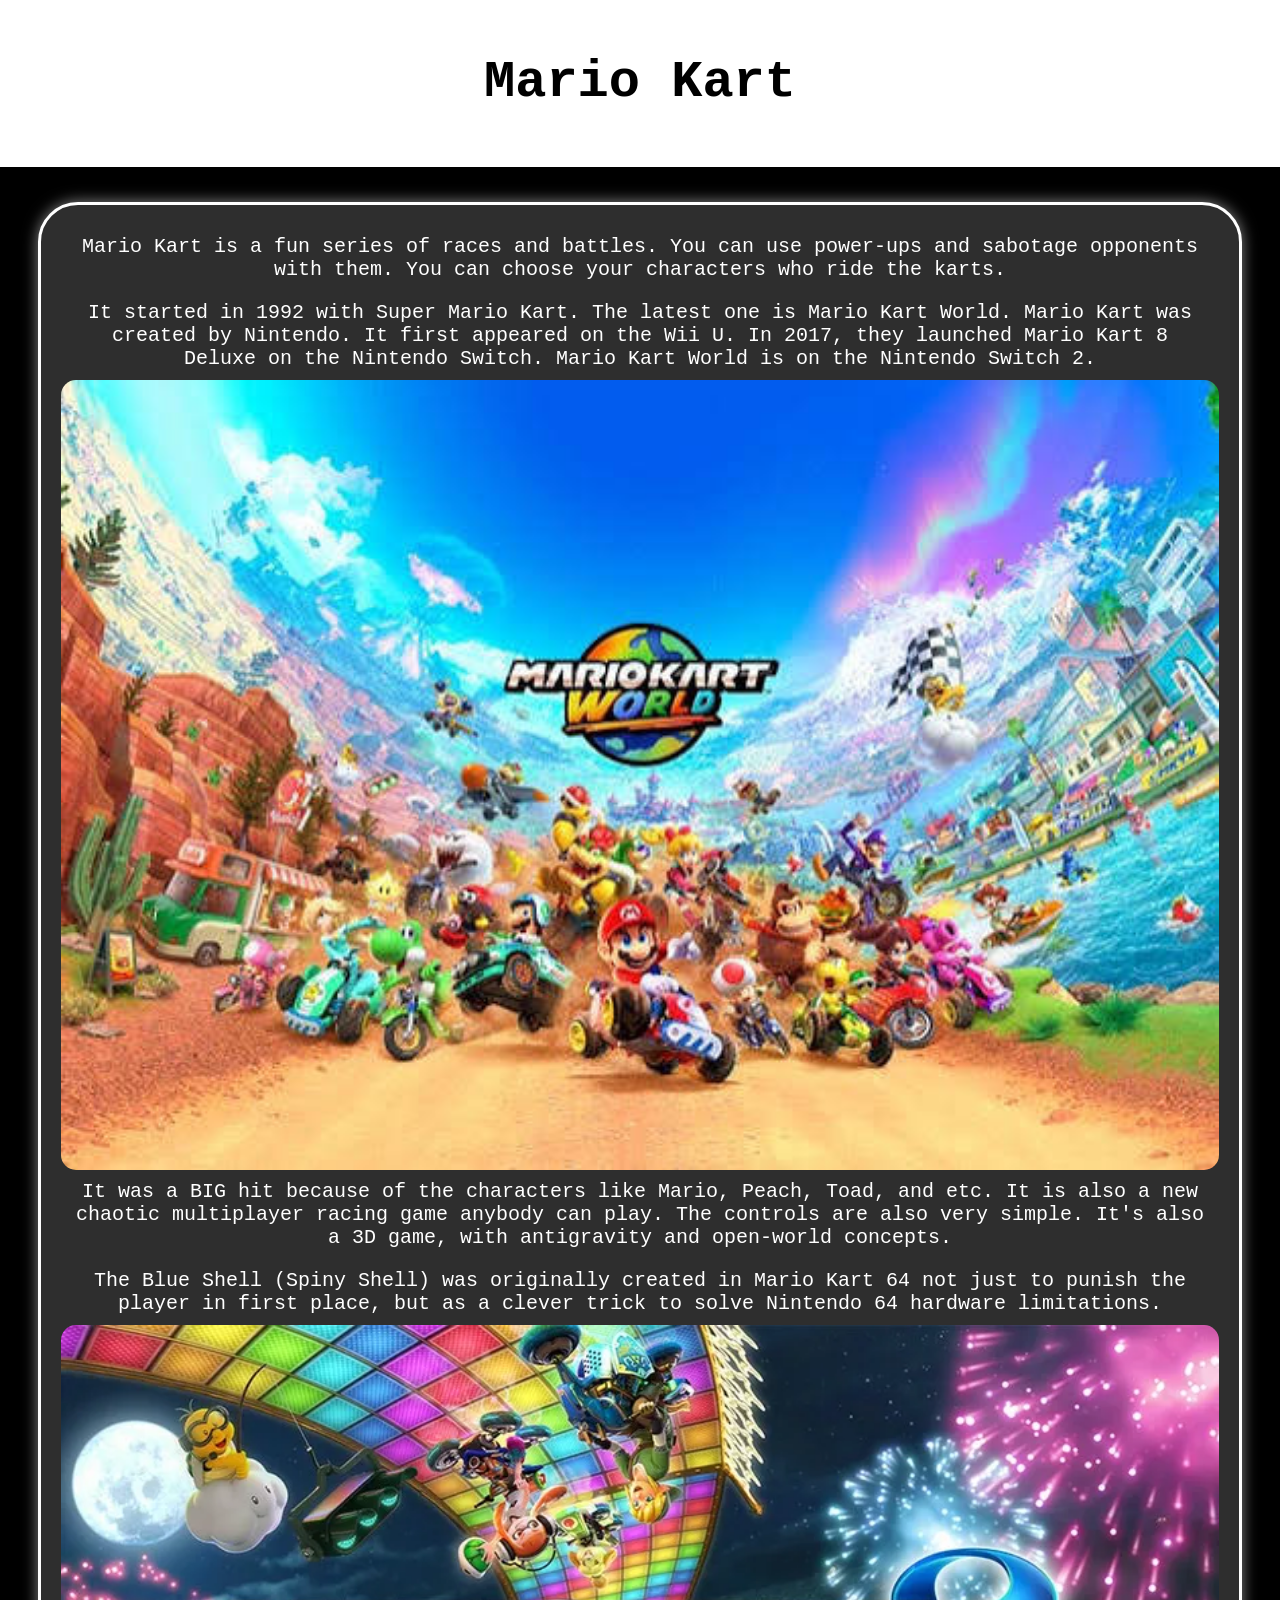
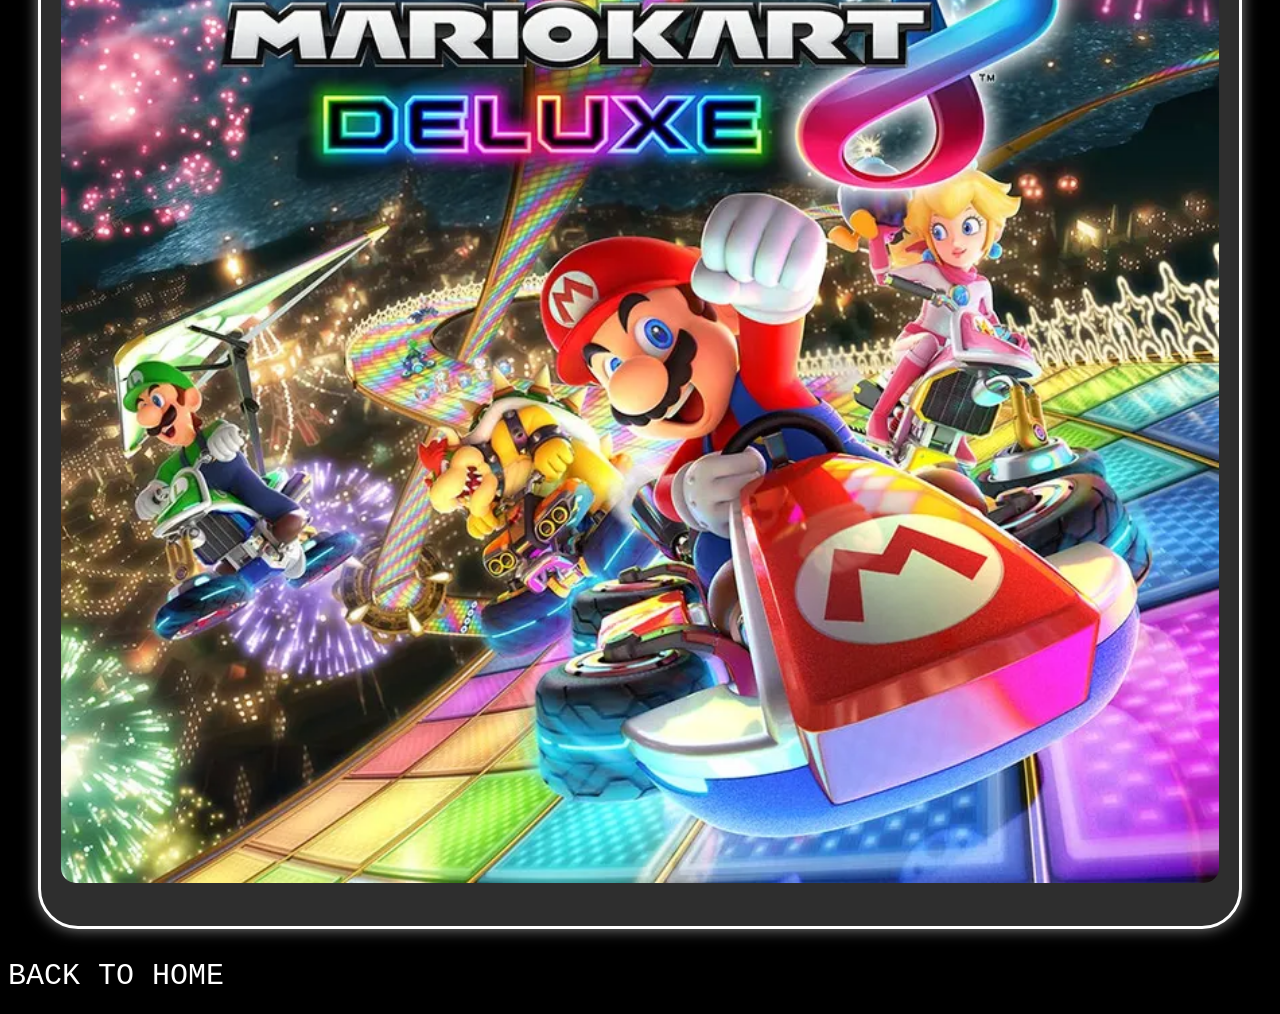
==== mario.html @ 23995342 "Added Website files and images for the project." ====
<html>
  <head>
    <link rel="stylesheet" href="style.css">
  <body>


<div class="header">  
<h1> Mario Kart </h1>
</div>

<br>
    
    <div class="text">

      
      <p> Mario Kart is a fun series of races and battles. You can use power-ups and sabotage opponents with them. You can choose your characters who ride the karts.  </p>

    <p>It started in 1992 with Super Mario Kart. The latest one is Mario Kart World. Mario Kart was created by Nintendo. It first appeared on the Wii U. In 2017, they launched Mario Kart 8 Deluxe on the Nintendo Switch. Mario Kart World is on the Nintendo Switch 2. </p> 
      
     <img src="mario_kart_logo.jpeg" alt="GTA6 picture">

    <p> It was a BIG hit because of the characters like Mario, Peach, Toad, and etc. It is also a new chaotic multiplayer racing game anybody can play. The controls are also very simple. It's also a 3D game, with antigravity and open-world concepts.</p>

    <p>The Blue Shell (Spiny Shell) was originally created in Mario Kart 64 not just to punish the player in first place, but as a clever trick to solve Nintendo 64 hardware limitations.</p>
   
     <img src="mario.webp" alt="mario kart picture">
<br>

</div>
    
    <a href="index.html" class="hoverboy">BACK TO HOME</a>

 
    
  
  </body>
  </head>
</html>
---- style.css ----
/*Image styling as a whole*/
img{
  border-radius: 15px;
}

a{
  color:white;
  font-size: 30px;
  text-align: center;
  text-decoration: none;
}

a:hover {
  color: lawngreen;
  font-weight: bold;
  font-size: 34px;
}

a:active {
  color: red;
  font-weight: bold;
  font-style: italic;
}


.header{
  background: white;
  margin: -10px;
  padding: 20px;
  display: flex;
  flex-direction: row;
  justify-content: center;
  align-items: center;
  font-size: 200%;
}

.header > img{
  height: 50px;
  width: 50px;
  padding: 10px;
}

.text{
  display: flex;
  flex-wrap: wrap;
  flex-direction: column;
  justify-content: center;
  align-content: center;
  font-size: 20px;
  text-align: center;
  padding:20px;
  border-style: solid;
  border-color: white;
  border-radius: 40px;
  background: #2e2e2e;
  box-opacity: 0.5;
  margin: 30px;
  box-shadow: 0px 0px 15px #888888;
}

.text > p{
  margin: 10px;
}

.text > img {
  width: 100%;
  height: 100%;
  object-fit: cover;
}

.text > h2{
  color:white;
}
.text > ul{
  color:white;
}

body{
  background: black;
  font-family: monospace;
  
}

p{
  color: white;
}

.footer{
  background: #212121;
  margin:-20px;
  padding:20px;
  display: flex;
  flex-direction: row;
  justify-content: center;
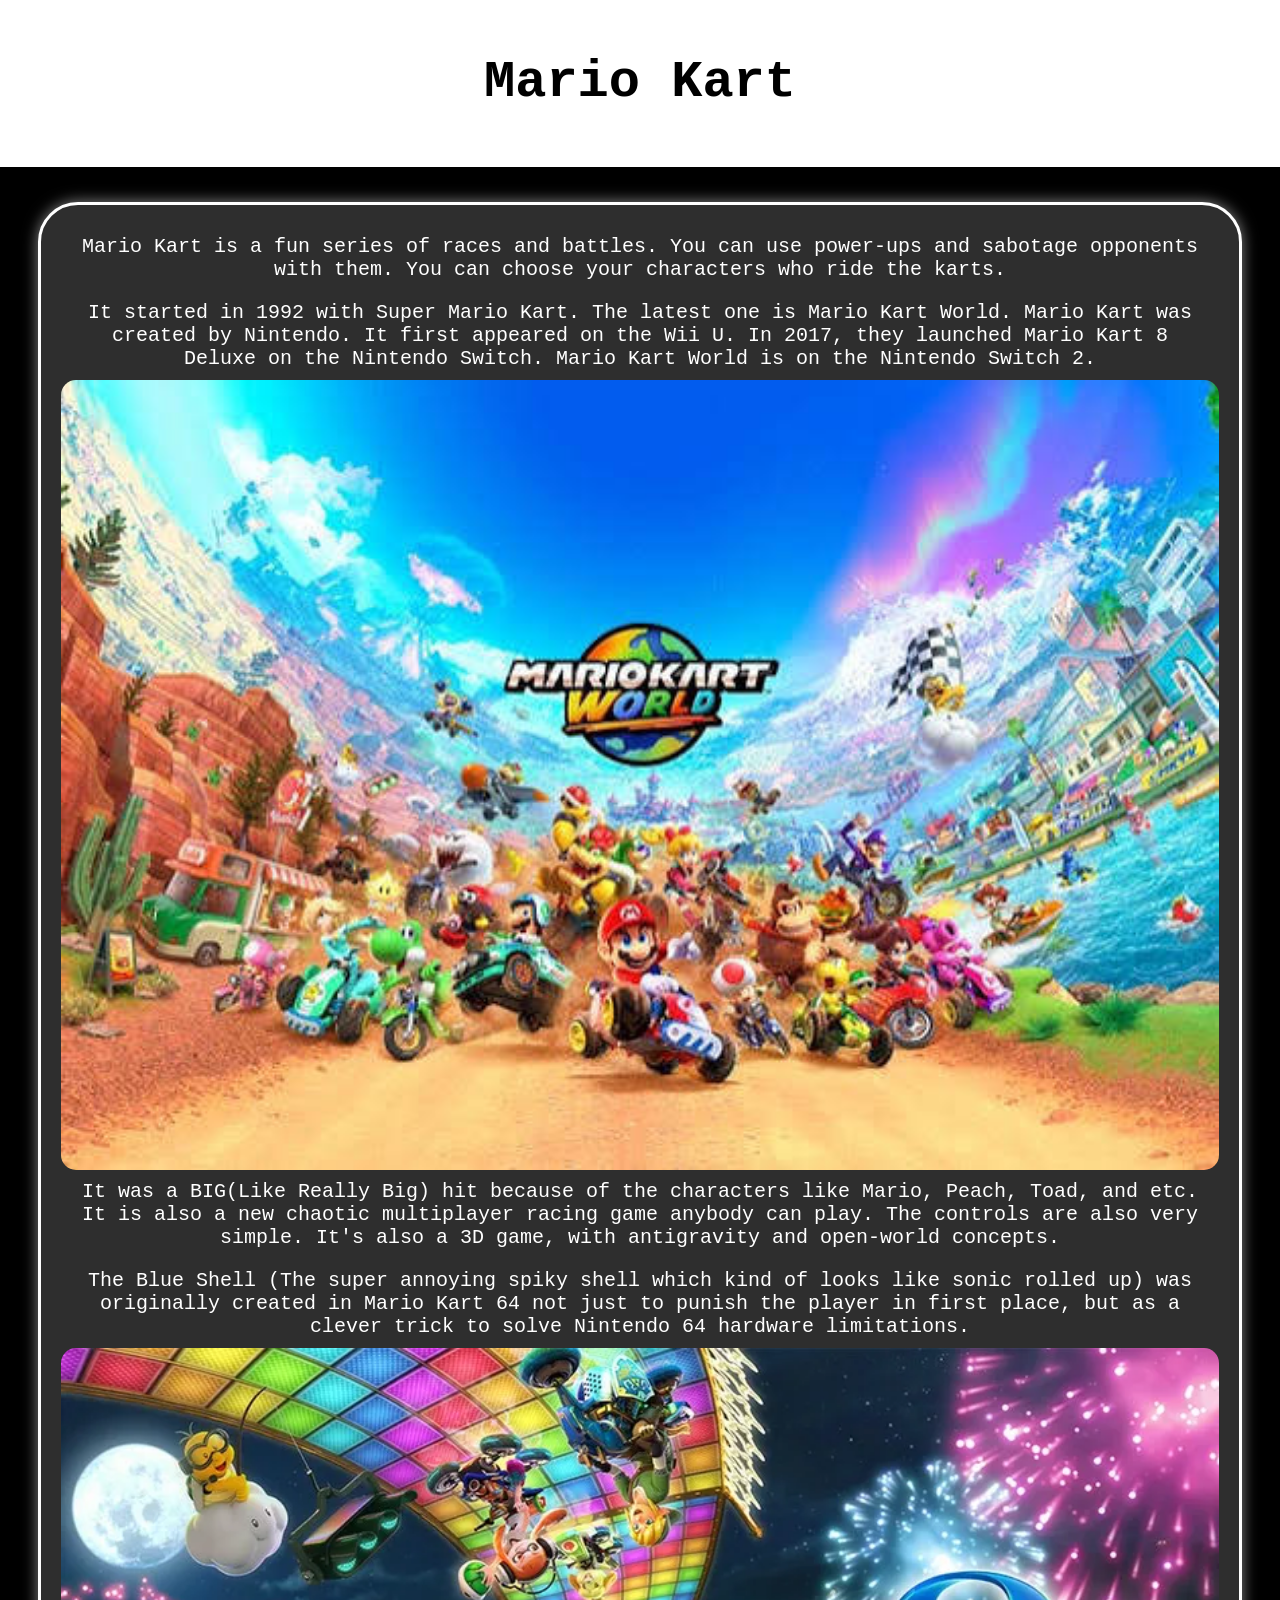
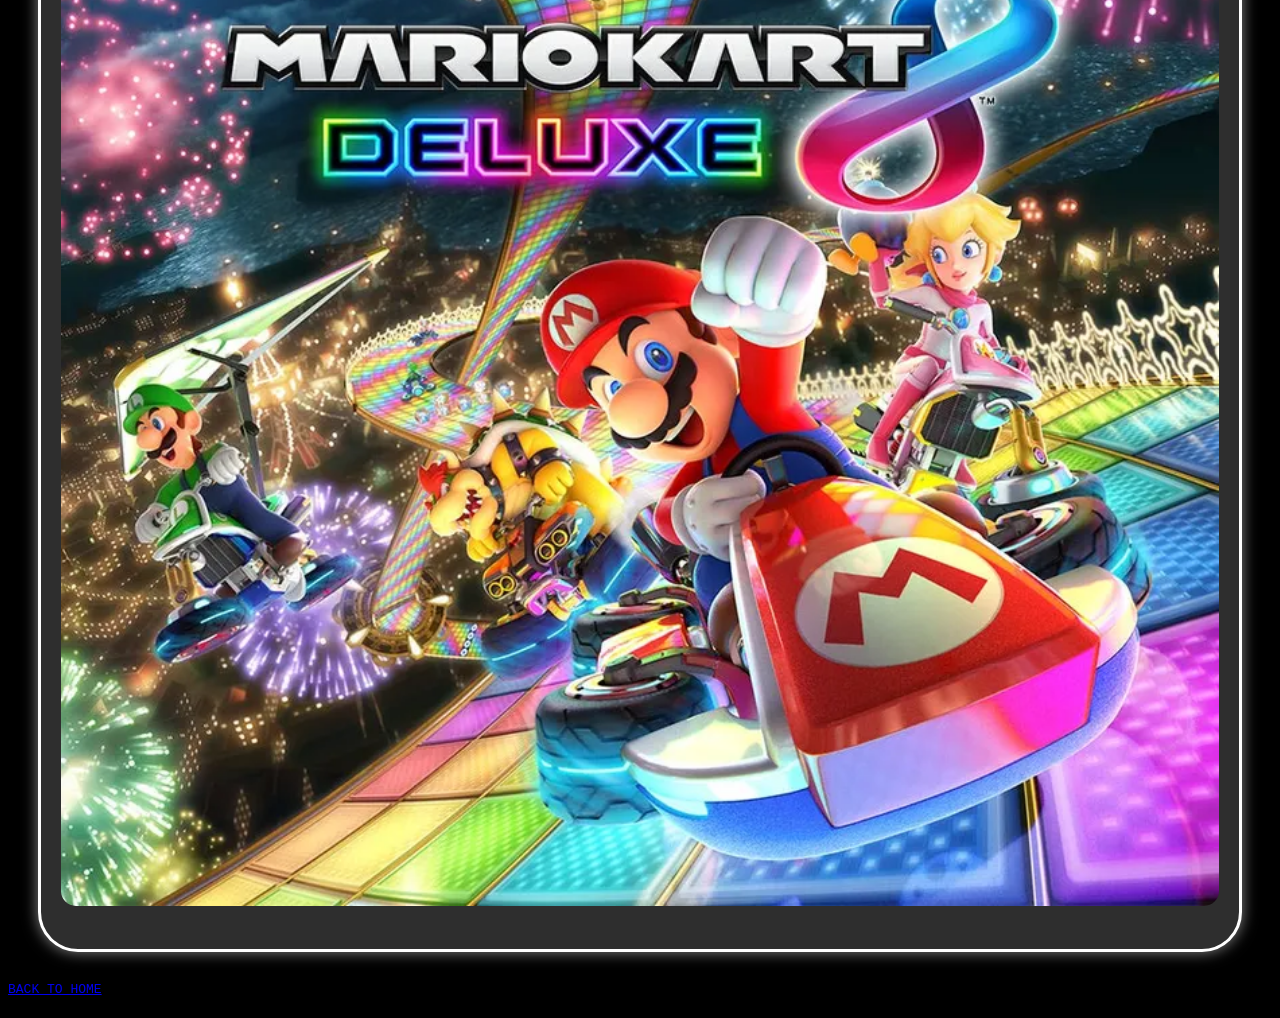
==== commit 3aca1342: "More changes to the website. Added more information about Mario Kart and Pokemon Go. Also added some" ====
--- a/mario.html
+++ b/mario.html
@@ -19,9 +19,9 @@
       
      <img src="mario_kart_logo.jpeg" alt="GTA6 picture">
 
-    <p> It was a BIG hit because of the characters like Mario, Peach, Toad, and etc. It is also a new chaotic multiplayer racing game anybody can play. The controls are also very simple. It's also a 3D game, with antigravity and open-world concepts.</p>
+    <p> It was a BIG(Like Really Big) hit because of the characters like Mario, Peach, Toad, and etc. It is also a new chaotic multiplayer racing game anybody can play. The controls are also very simple. It's also a 3D game, with antigravity and open-world concepts.</p>
 
-    <p>The Blue Shell (Spiny Shell) was originally created in Mario Kart 64 not just to punish the player in first place, but as a clever trick to solve Nintendo 64 hardware limitations.</p>
+    <p>The Blue Shell (The super annoying spiky shell which kind of looks like sonic rolled up) was originally created in Mario Kart 64 not just to punish the player in first place, but as a clever trick to solve Nintendo 64 hardware limitations.</p>
    
      <img src="mario.webp" alt="mario kart picture">
 <br>
--- a/style.css
+++ b/style.css
@@ -3,6 +3,8 @@
   border-radius: 15px;
 }
 
+
+<!--Other styling for the page-->
 a{
   color:white;
   font-size: 30px;
